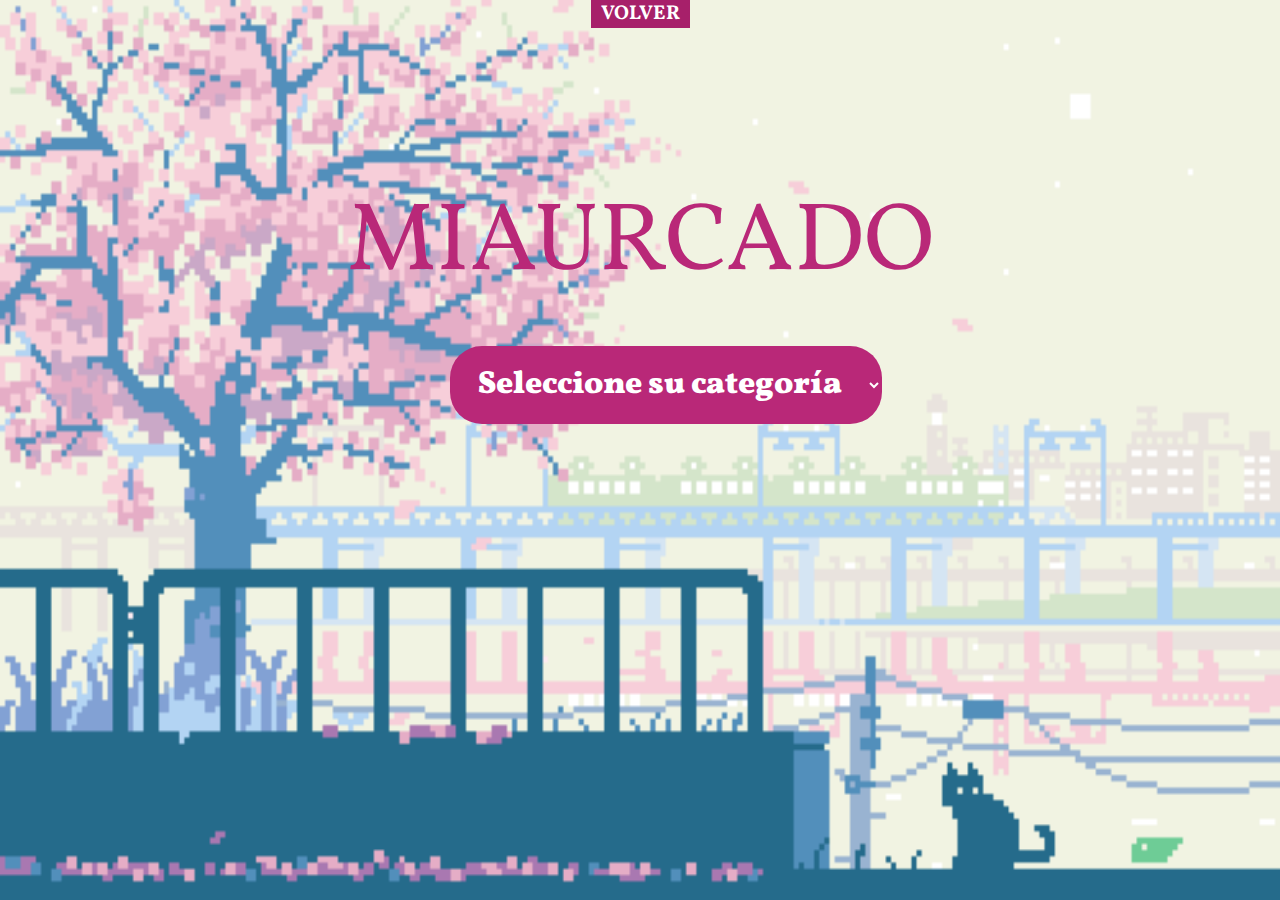
==== vista/ahorcado.html @ 65815ff1 "seleccionar categoria y generar palabra random" ====
<!DOCTYPE html>
<html>

<head>
    <meta charset="utf-8">
    <meta http-equiv="X-UA-Compatible" content="IE=edge">
    <title>MIAURCADO</title>
    <meta name="description" content="">
    <meta name="viewport" content="width=device-width, initial-scale=1">
    <script src="../jquery-3.6.1.js"></script>
    <link rel="stylesheet" href="style.css">
    <script src="../controlador/categorias.js"></script>
    <link href="https://cdn.jsdelivr.net/npm/bootstrap@5.2.3/dist/css/bootstrap.min.css" rel="stylesheet" integrity="sha384-rbsA2VBKQhggwzxH7pPCaAqO46MgnOM80zW1RWuH61DGLwZJEdK2Kadq2F9CUG65" crossorigin="anonymous">
    <style type="text/css">
        a {
            background-color: rgb(167, 32, 106);
            color: white;
            font-size: 20px;
            font-weight: bold;
            padding: 10px;
            border-radius: 10px;
            text-decoration: none;
        }
        
        #start,
        #resolver,
        #vidas {
            display: none;
        }
        
        #sel_cat {
            font-family: 'Vollkorn', serif;
            position: center;
            margin-bottom: 25px;
            outline: none;
            border: none;
            padding: 1rem 1.5rem;
            border-radius: 2rem;
            background-color: #b92878;
            color: #ffffff;
            font-size: 2rem;
            cursor: pointer;
            margin-left: 4%;
        }
    </style>
</head>

<body>
    <div class="col-sm-12">
        <a href="opcionesAdmin.html">VOLVER</a>
    </div>
    <!-- <img id="imagen" alt="" width="200x"> -->
    <span id="vidas"></span>
    <h1>
        <span id="title">
            MIAURCADO
        </span>
    </h1>

    <!-- <input id="reiniciar" onclick="reiniciar()" type="submit" value=""><br> -->
    <span id="mensaje"></span>
    <div id="ganapierde"></div>
    <div id="palabra"></div>
    <div id="le">
        <span id="letras"></span>
    </div>

    <input id="start" onclick="principal()" type="submit" value="PLAY"><br>

    <div class="login-form">
        <!-- <h1>ELIGE UNA CATEGORIA</h1> -->
        <select id="sel_cat">
            <option value="0" disabled selected>Seleccione su categoría</option>
        </select>
        <div id="palabraRandom"></div>
    </div>

    <input id="resolver" type="button" value="QUIERO RESOLVER!"><br>

</body>

</html>
---- vista/style.css ----
@import url('https://fonts.googleapis.com/css2?family=Vollkorn&display=swap');
* {
    box-sizing: border-box;
    margin: 0;
    padding: 0;
    background-repeat: round;
    font-family: 'Vollkorn', serif;
    font-weight: bolder;
    overflow: hidden;
}

html,
body {
    height: 100vh;
    width: 100vw;
    align-items: center;
    text-align: center;
    overflow: hidden;
}

body {
    background-image: url("images/gato.gif");
    background-size: 100% 100%;
    font-family: 'Vollkorn', serif;
    font-weight: bolder;
    flex-direction: column;
    justify-content: space-evenly;
}

form {
    display: flex;
    justify-content: space-around;
}

#le {
    margin-left: 20%;
    margin-right: 20%;
}

#vidas {
    color: rgb(185, 40, 120);
    font-size: 200%;
    float: right;
    margin-right: 140px;
    margin-top: 140px;
    padding: 0;
}

span {
    font-size: 2em;
}

#mensaje {
    color: rgb(185, 40, 120);
    font-size: 180%;
    align-items: center;
    text-align: center;
    margin-top: 1%;
    display: block;
}

#imagen {
    float: right;
    margin-right: 140px;
    margin-top: 140px;
}

.music {
    float: left;
    padding: 10px;
    color: #FFF;
    background-color: rgb(185, 40, 120);
    border-radius: 20px;
    margin-top: 1%;
    margin-left: 1%;
    font-size: large;
}

h1 {
    color: rgb(185, 40, 120);
    font-size: 3rem;
    font-weight: 100;
    margin-top: 150px;
    -webkit-animation: glow 1.2s ease-in-out infinite alternate;
    animation: glow 1.2s ease-in-out infinite alternate;
    align-items: center;
    text-align: center;
}

#start {
    font-family: 'Vollkorn', serif;
    position: center;
    align-items: center;
    text-align: center;
    margin-bottom: 25px;
    outline: none;
    border: none;
    padding: 1rem 1.5rem;
    background: none;
    border-radius: 2rem;
    color: #b92878;
    font-size: 3rem;
    cursor: pointer;
    box-shadow: 0 0 5px #fff, 0 0 10px #fff, 0 0 5px #b92878, 0 0 10px #b92878, 0 0 20px #b92878, 0 0 30px #b92878;
}

#video {
    height: 100vh;
    width: 100vw;
}

#reiniciar {
    font-family: 'Vollkorn', serif;
    margin-bottom: 25px;
    outline: none;
    border: none;
    padding: 1rem 1.5rem;
    background: none;
    border-radius: 2rem;
    color: #aa256e;
    font-size: 1.5rem;
    cursor: pointer;
    box-shadow: 0 0 5px #b92878, 0 0 10px #b92878, 0 0 5px #ffffff, 0 0 10px #ffffff, 0 0 20px #ffffff, 0 0 30px #ffffff;
}

#letraz {
    color: #b92878;
    font-size: 150%;
    background-color: #eeacd197;
    font-family: 'Vollkorn', serif;
    font-weight: bolder;
    border: #b92878;
    display: inline-block;
    text-transform: uppercase;
    cursor: pointer;
    align-items: center;
    text-align: center;
    padding: 0.5px 0.5rem;
    border-radius: 2rem;
    margin-right: 6px;
}

#palabra {
    color: #b92878;
    font-size: 150%;
    margin-left: 100px;
    align-items: center;
    text-align: center;
}

#sel_cat {
    font-family: 'Vollkorn', serif;
    position: center;
    margin-bottom: 25px;
    outline: none;
    border: none;
    padding: 1rem 1.5rem;
    border-radius: 2rem;
    background-color: #b92878;
    color: #ffffff;
    font-size: 2rem;
    cursor: pointer;
    margin-left: 4%;
}

#letras :hover {
    color: #b92878;
}

#letras :disabled {
    color: rgb(169, 163, 163);
}

@keyframes glow {
    from {
        text-shadow: 0 0 5px #fff, 0 0 10px #fff, 0 0 15px #fff, 0 0 10px #fff, 0 0 20px #fff, 0 0 30px #b92878, 0 0 40px #fff, 0 0 50px #fff;
    }
    to {
        text-shadow: 0 0 5px #fff, 0 0 10px #fff, 0 0 15px #fff, 0 0 25px #fff, 0 0 35px #fff, 0 0 45px #b92878, 0 0 55px #fff, 0 0 65px #fff;
    }
}
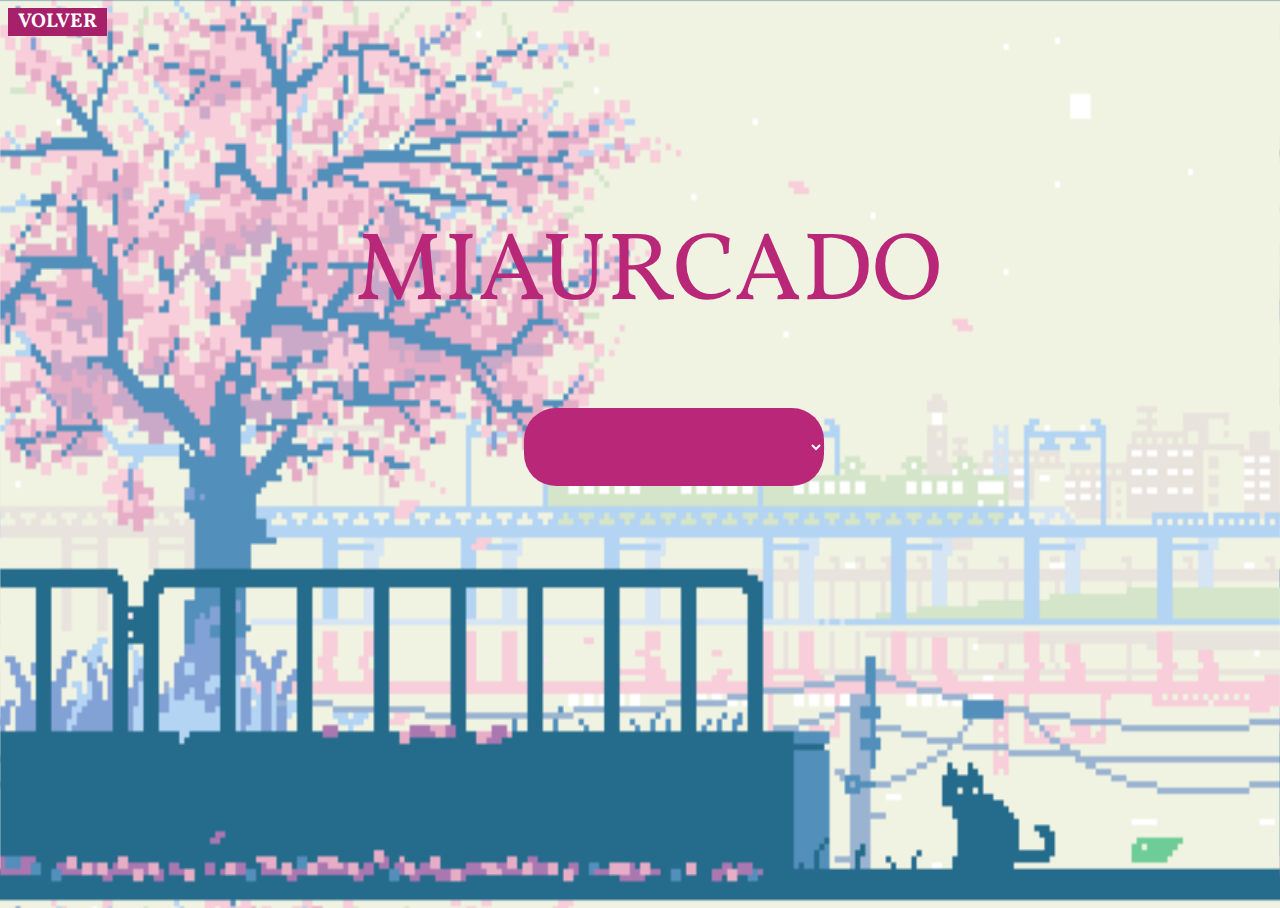
==== commit 20c56018: "guiones, vista juego" ====
--- a/vista/ahorcado.html
+++ b/vista/ahorcado.html
@@ -22,6 +22,8 @@
             text-decoration: none;
         }
         
+        #reiniciar,
+        #imagen,
         #start,
         #resolver,
         #vidas {
@@ -49,34 +51,40 @@
     <div class="col-sm-12">
         <a href="opcionesAdmin.html">VOLVER</a>
     </div>
-    <!-- <img id="imagen" alt="" width="200x"> -->
-    <span id="vidas"></span>
-    <h1>
-        <span id="title">
+    <center>
+        <div id="victorias"></div>
+        <div id="derrotas"></div>
+        <img id="imagen" alt="" width="200x">
+        <span id="vidas"></span><br>
+        <h1>
+            <span id="title">
             MIAURCADO
         </span>
-    </h1>
+            <div id="guiones"></div>
+        </h1>
 
-    <!-- <input id="reiniciar" onclick="reiniciar()" type="submit" value=""><br> -->
-    <span id="mensaje"></span>
-    <div id="ganapierde"></div>
-    <div id="palabra"></div>
-    <div id="le">
-        <span id="letras"></span>
-    </div>
+        <input id="reiniciar" type="submit" value=""><br>
 
-    <input id="start" onclick="principal()" type="submit" value="PLAY"><br>
+        <span id="mensaje"></span>
+        <div id="ganapierde"></div>
+        <div id="palabraRandom"></div>
+        <div id="le">
+            <span id="letras"></span>
+        </div>
 
-    <div class="login-form">
-        <!-- <h1>ELIGE UNA CATEGORIA</h1> -->
-        <select id="sel_cat">
-            <option value="0" disabled selected>Seleccione su categoría</option>
+        <div class="login-form">
+            <!-- <h1>ELIGE UNA CATEGORIA</h1> -->
+            <select id="sel_cat">
+            <!-- <option value="0" disabled selected>Seleccione su categoría</option> -->
         </select>
-        <div id="palabraRandom"></div>
-    </div>
 
-    <input id="resolver" type="button" value="QUIERO RESOLVER!"><br>
 
+
+        </div>
+        <input id="start" type="submit" value="PLAY"><br>
+
+        <input id="resolver" type="button" value="QUIERO RESOLVER!"><br>
+    </center>
 </body>
 
 </html>--- a/vista/style.css
+++ b/vista/style.css
@@ -1,8 +1,6 @@
 @import url('https://fonts.googleapis.com/css2?family=Vollkorn&display=swap');
 * {
     box-sizing: border-box;
-    margin: 0;
-    padding: 0;
     background-repeat: round;
     font-family: 'Vollkorn', serif;
     font-weight: bolder;
@@ -13,8 +11,6 @@
 body {
     height: 100vh;
     width: 100vw;
-    align-items: center;
-    text-align: center;
     overflow: hidden;
 }
 
@@ -150,8 +146,8 @@
 
 #sel_cat {
     font-family: 'Vollkorn', serif;
-    position: center;
     margin-bottom: 25px;
+    width: 300px;
     outline: none;
     border: none;
     padding: 1rem 1.5rem;
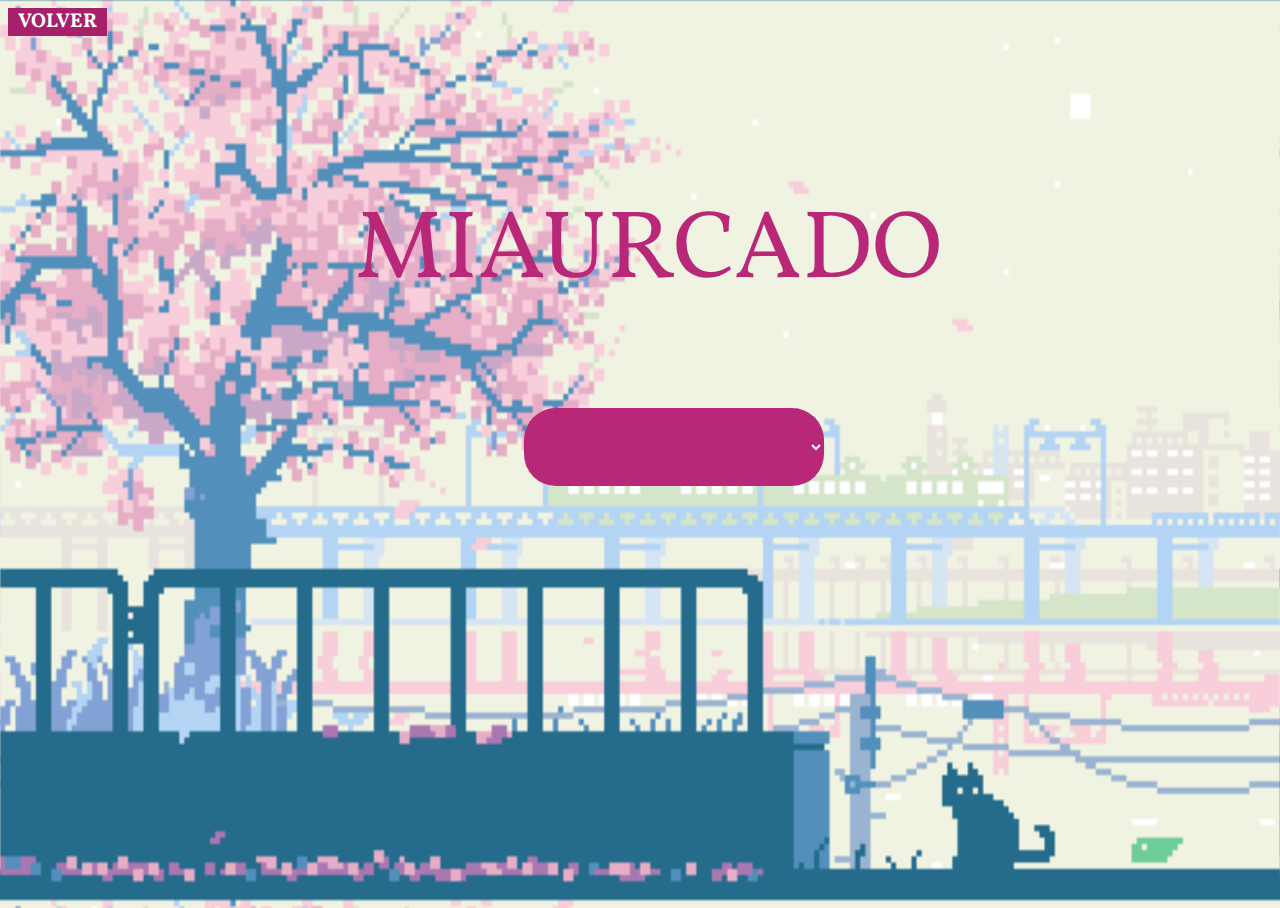
==== commit c8935442: "un poco de todo" ====
--- a/vista/ahorcado.html
+++ b/vista/ahorcado.html
@@ -9,7 +9,7 @@
     <meta name="viewport" content="width=device-width, initial-scale=1">
     <script src="../jquery-3.6.1.js"></script>
     <link rel="stylesheet" href="style.css">
-    <script src="../controlador/categorias.js"></script>
+    <script src="../controlador/ahorcado.js"></script>
     <link href="https://cdn.jsdelivr.net/npm/bootstrap@5.2.3/dist/css/bootstrap.min.css" rel="stylesheet" integrity="sha384-rbsA2VBKQhggwzxH7pPCaAqO46MgnOM80zW1RWuH61DGLwZJEdK2Kadq2F9CUG65" crossorigin="anonymous">
     <style type="text/css">
         a {
@@ -22,8 +22,8 @@
             text-decoration: none;
         }
         
+        #imagen,
         #reiniciar,
-        #imagen,
         #start,
         #resolver,
         #vidas {
@@ -54,15 +54,15 @@
     <center>
         <div id="victorias"></div>
         <div id="derrotas"></div>
-        <img id="imagen" alt="" width="200x">
-        <span id="vidas"></span><br>
+
+        <div id="vidas">VIDAS: 6</div> <img id="imagen" alt="" width="200x">
         <h1>
             <span id="title">
             MIAURCADO
         </span>
             <div id="guiones"></div>
         </h1>
-
+        <span id="puntos"></span>
         <input id="reiniciar" type="submit" value=""><br>
 
         <span id="mensaje"></span>
@@ -78,8 +78,6 @@
             <!-- <option value="0" disabled selected>Seleccione su categoría</option> -->
         </select>
 
-
-
         </div>
         <input id="start" type="submit" value="PLAY"><br>
 
